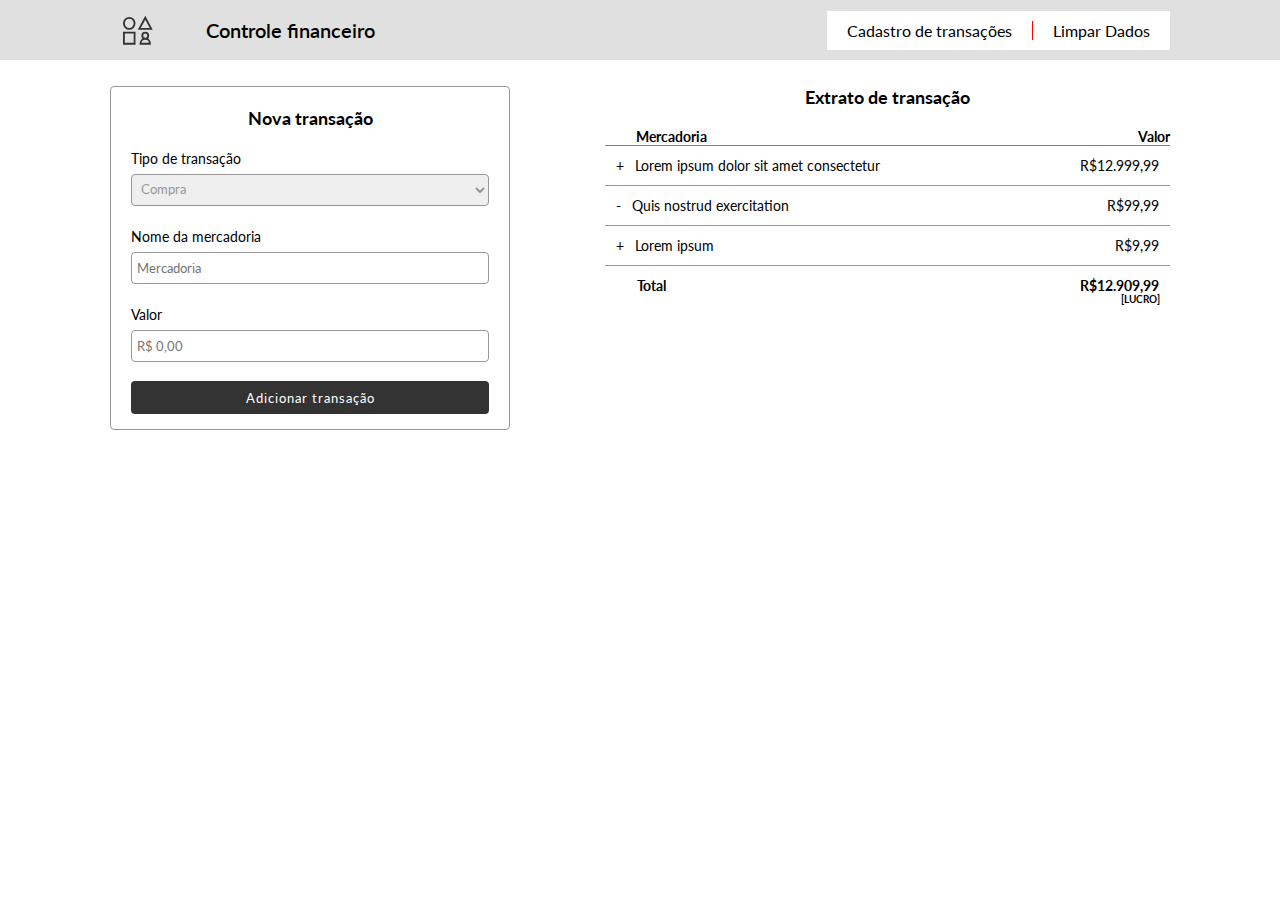
==== index.html @ 43320791 "subindo" ====
<!DOCTYPE html>
<html lang="pt-br">
  <head>
    <meta charset="UTF-8" />
    <meta http-equiv="X-UA-Compatible" content="IE=edge" />
    <meta name="viewport" content="width=device-width, initial-scale=1.0" />
    <link rel="preconnect" href="https://fonts.googleapis.com" />
    <link rel="preconnect" href="https://fonts.gstatic.com" crossorigin />
    <link
      href="https://fonts.googleapis.com/css2?family=Lato:wght@400;700&display=swap"
      rel="stylesheet"
    />
    <link rel="stylesheet" href="assets/css/style.css" />
    <title>WebApp</title>
  </head>
  <body>
    <header>
      <nav>
        <img
          class="img-logo"
          src="assets/icons/logo.svg"
          alt="logo da empresa"
        />
        <h2>Controle financeiro</h2>
        <ul class="menus">
          <li>Cadastro de transações</li>
          <li>Limpar Dados</li>
        </ul>
        <img class="img-menu" src="assets/icons/menu.svg" alt="icone do menu" />
      </nav>
    </header>

    <main>
      <section class="section section-left">
        <div>
          <form>
            <h2 class="title-form">Nova transação</h2>
            <div class="form form-buy">
              <label for="type">Tipo de transação</label>
              <select name="type" id="type">
                <option value="compra">Compra</option>
                <option value="venda">Venda</option>
              </select>
            </div>

            <div class="form form-buy-name">
              <label>Nome da mercadoria</label>
              <input type="text" placeholder="Mercadoria" />
            </div>

            <div class="form form-buy-price">
              <label>Valor</label>
              <input type="text" placeholder="R$ 0,00" />
            </div>
            <button>Adicionar transação</button>
          </form>
        </div>
        <hr />
      </section>

      <section class="section section-right">
        <div class="section-transactions">
          <h2>Extrato de transação</h2>
          <table border="1">
            <thead class="text-standard-bold">
              <tr>
                <th>Mercadoria</th>
                <th>Valor</th>
              </tr>
            </thead>
            <tbody class="text-standard">
              <tr>
                <td class="positive">Lorem ipsum dolor sit amet consectetur</td>
                <td>R$12.999,99</td>
              </tr>
              <tr>
                <td class="negative">Quis nostrud exercitation</td>
                <td>R$99,99</td>
              </tr>
              <tr>
                <td class="positive">Lorem ipsum</td>
                <td>R$9,99</td>
              </tr>
              <tr class="tr-total">
                <td class="space">Total</td>
                <td class="profit">R$12.909,99</td>
              </tr>
            </tbody>
          </table>
        </div>
      </section>
    </main>
  </body>
</html>
---- assets/css/style.css ----
* {
  margin: 0;
  padding: 0;
  box-sizing: border-box;
  list-style: none;
  font-family: Lato, sans-serif;
  outline: none;
}
header {
  background-color: #e0e0e0;
}

nav {
  display: flex;
  justify-content: space-between;
  align-items: center;

  height: 60px;
  font-size: 1rem;
}

.img-logo {
  width: 30px;
  margin-left: 3%;
}

nav h2 {
  font-size: 1.25rem;
  font-weight: 600;
}

.menus {
  display: none;
}

.img-menu {
  width: 24px;
  margin-right: 2%;
}

.section {
  max-width: 1100px;
  width: 95%;
  margin: 26px auto 0 auto;
}

.title-form {
  display: hidden;
}

.form {
  display: flex;
  flex-direction: column;
}

.form label {
  margin: 0 0 4px 0;
  font-size: 0.87rem;
  line-height: 1.37rem;
}

.form select,
.form input {
  height: 32px;
  border: 1px solid #979797;
  border-radius: 4px;
  padding: 5px;
  color: #979797;

  margin: 0 0 20px 0;
}

button {
  width: 100%;
  height: 33px;
  background-color: #333;
  color: #fff;
  border-radius: 4px;
  border: none;

  cursor: pointer;
}

hr {
  border: 1px solid #979797;
  margin-top: 28px;
}

.section-transactions {
  display: flex;
  flex-direction: column;
}

.section-transactions h2 {
  text-align: center;
  font-size: 1.12rem;
  font-weight: bold;
  margin-bottom: 20px;
}

table {
  border-collapse: collapse;
  width: 100%;
}

thead tr th {
  border-top: hidden;
  border-left: hidden;
  border-right: hidden;
}

thead tr th:first-child {
  text-align: left;
  padding-left: 31px;
}

tbody tr td {
  border-left: hidden;
  border-right: hidden;
  border-bottom: 1px solid #979797;

  padding: 11px;
}

tbody tr td:nth-child(2) {
  text-align: end;
}

tbody tr:last-child {
  border-bottom: hidden;
}

.text-standard-bold {
  font-size: 0.87rem;
}

.text-standard {
  font-size: 0.87rem;
}

.positive::before {
  content: '+';
  margin-right: 11px;
}

.negative::before {
  content: '-';
  margin-right: 11px;
}

.tr-total {
  font-weight: bold;
}

.space::before {
  content: ' ';
  margin-right: 21px;
}

.profit::after {
  content: '[LUCRO]';
  display: inline-block;
  font-size: 0.62rem;
}

@media (min-width: 768px) {
  form {
    height: 189px;
    display: flex;
    justify-content: space-between;
    position: relative;
    border: 1px solid #979797;
    border-radius: 4px;
    padding: 61px 20px 71px 20px;
  }

  .title-form {
    font-size: 1.12rem;
    margin-top: 20px;
    position: absolute;
    top: 0;
    left: 50%;
    transform: translateX(-50%);
  }

  .form:nth-child(even) {
    width: 150px;
  }

  .form:nth-child(3) {
    width: 348px;
  }

  button {
    width: 200px;
    height: 33px;
    margin: 20px;
    font-weight: 400;
    letter-spacing: 1px;
    position: absolute;
    bottom: 0;
    right: 0;
  }

  thead tr th:last-child {
    text-align: end;
  }

  .profit {
    position: relative;
  }

  .profit::after {
    content: '[LUCRO]';
    position: absolute;
    bottom: 0;
    right: 10px;
    font-size: 0.62rem;
  }
}

@media (min-width: 1024px) {
  .img-logo {
    margin-right: -380px;
  }
  nav .menus {
    display: flex;
    margin: 0 20px;
    background-color: #fff;
  }

  .menus li {
    margin: 10px 20px 10px 0;
  }

  .menus li:first-child {
    margin-left: 20px;
  }

  .menus li:first-child::after {
    content: '';
    border-right: 1px solid red;
    margin-left: 20px;
  }

  .img-menu {
    display: none;
  }

  main {
    display: flex;
    justify-content: space-around;
  }

  .section-left {
    margin-left: 20px;
  }

  .section-right {
    margin-right: 20px;
  }

  .section-transactions {
    width: 565px;
  }

  hr {
    display: none;
  }

  form {
    width: 400px;
    height: 344px;
    display: flex;
    flex-direction: column;
  }

  .form input,
  .form select {
    width: 358px;
    margin-bottom: 20px;
  }

  button {
    width: 358px;
    bottom: -5px;
  }
}

@media (min-width: 1100px) {
  nav,
  main {
    width: 1100px;
    margin: auto;
  }
}
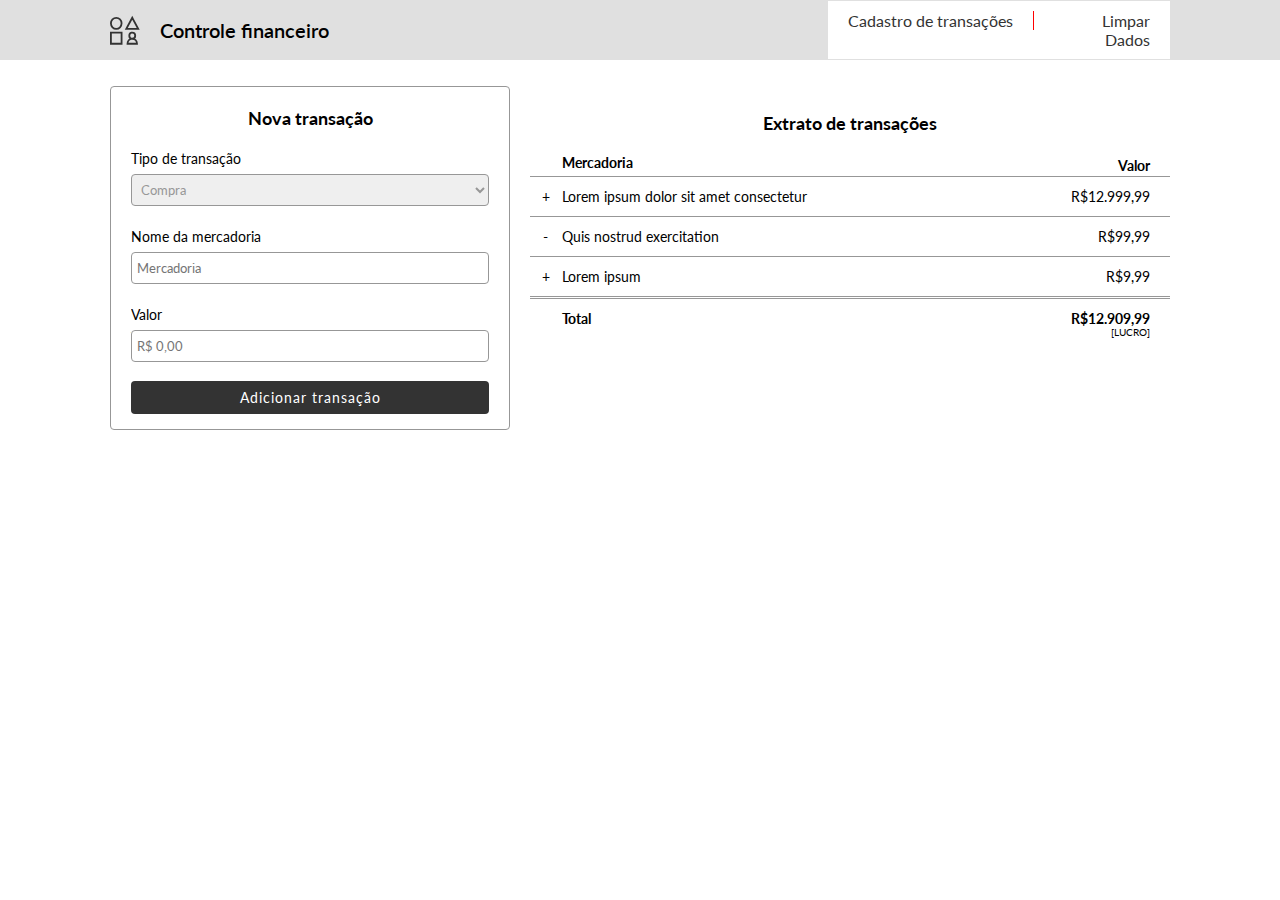
==== commit 4f7ab683: "teste" ====
--- a/index.html
+++ b/index.html
@@ -22,9 +22,10 @@
           alt="logo da empresa"
         />
         <h2>Controle financeiro</h2>
-        <ul class="menus">
-          <li>Cadastro de transações</li>
-          <li>Limpar Dados</li>
+        <ul class="menus menu-mobile">
+          <li><img class="close" src="assets/icons/close.svg" /></li>
+          <li><a href="#">Cadastro de transações</a></li>
+          <li><a href="#">Limpar Dados</a></li>
         </ul>
         <img class="img-menu" src="assets/icons/menu.svg" alt="icone do menu" />
       </nav>
@@ -33,7 +34,7 @@
     <main>
       <section class="section section-left">
         <div>
-          <form>
+          <form id="formMercadoria">
             <h2 class="title-form">Nova transação</h2>
             <div class="form form-buy">
               <label for="type">Tipo de transação</label>
@@ -44,15 +45,27 @@
             </div>
 
             <div class="form form-buy-name">
-              <label>Nome da mercadoria</label>
-              <input type="text" placeholder="Mercadoria" />
+              <label for="nomeMercadoria">Nome da mercadoria</label>
+              <input
+                id="nomeMercadoria"
+                type="text"
+                placeholder="Mercadoria"
+                minlength="3"
+                required
+              />
             </div>
 
             <div class="form form-buy-price">
-              <label>Valor</label>
-              <input type="text" placeholder="R$ 0,00" />
+              <label for="valor">Valor</label>
+              <input
+                id="valor"
+                type="text"
+                placeholder="R$ 0,00"
+                required
+                min="0.01"
+              />
             </div>
-            <button>Adicionar transação</button>
+            <input class="button" type="submit" value="Adicionar transação" />
           </form>
         </div>
         <hr />
@@ -60,35 +73,42 @@
 
       <section class="section section-right">
         <div class="section-transactions">
-          <h2>Extrato de transação</h2>
-          <table border="1">
-            <thead class="text-standard-bold">
+          <h2>Extrato de transações</h2>
+          <table>
+            <thead class="thead text-standard-bold">
               <tr>
+                <th></th>
                 <th>Mercadoria</th>
                 <th>Valor</th>
               </tr>
             </thead>
+
             <tbody class="text-standard">
               <tr>
+                <td>+</td>
                 <td class="positive">Lorem ipsum dolor sit amet consectetur</td>
                 <td>R$12.999,99</td>
               </tr>
               <tr>
+                <td>-</td>
                 <td class="negative">Quis nostrud exercitation</td>
                 <td>R$99,99</td>
               </tr>
               <tr>
+                <td>+</td>
                 <td class="positive">Lorem ipsum</td>
                 <td>R$9,99</td>
               </tr>
               <tr class="tr-total">
+                <td></td>
                 <td class="space">Total</td>
-                <td class="profit">R$12.909,99</td>
+                <td class="profit">R$12.909,99 <span>[LUCRO]</span></td>
               </tr>
             </tbody>
           </table>
         </div>
       </section>
     </main>
+    <script src="assets/js/index.js"></script>
   </body>
 </html>
--- a/assets/css/style.css
+++ b/assets/css/style.css
@@ -6,26 +6,26 @@
   font-family: Lato, sans-serif;
   outline: none;
 }
+
 header {
   background-color: #e0e0e0;
 }
 
 nav {
   display: flex;
-  justify-content: space-between;
   align-items: center;
-
   height: 60px;
-  font-size: 1rem;
 }
 
 .img-logo {
   width: 30px;
-  margin-left: 3%;
+  margin-left: 20px;
 }
 
 nav h2 {
-  font-size: 1.25rem;
+  width: 100%;
+  text-align: center;
+  font-size: 20px;
   font-weight: 600;
 }
 
@@ -33,19 +33,56 @@
   display: none;
 }
 
+.menu-mobile {
+  /* display: block; */
+  position: absolute;
+  width: 85%;
+  height: 100vh;
+  background-color: #333;
+  top: 0;
+  right: 0;
+  z-index: 5;
+}
+
+.menu-mobile li {
+  text-align: end;
+  padding: 5px 20px;
+  font-size: 16px;
+}
+
+.menu-mobile li:first-child {
+  margin: 20px 0 26px;
+  list-style: none;
+}
+
+.menu-mobile .close {
+  display: flex;
+  cursor: pointer;
+}
+
+.menu-mobile li a {
+  color: #fff;
+  text-decoration: none;
+}
+
+.menu-mobile li:hover:not(:first-child) {
+  cursor: pointer;
+  background-color: #c4c4c4;
+  color: #333;
+}
+
 .img-menu {
   width: 24px;
-  margin-right: 2%;
+  margin-right: 20px;
 }
 
 .section {
   max-width: 1100px;
-  width: 95%;
-  margin: 26px auto 0 auto;
+  margin: 26px 20px 0 20px;
 }
 
 .title-form {
-  display: hidden;
+  display: none;
 }
 
 .form {
@@ -54,9 +91,9 @@
 }
 
 .form label {
-  margin: 0 0 4px 0;
-  font-size: 0.87rem;
-  line-height: 1.37rem;
+  margin-bottom: 4px;
+  font-size: 14px;
+  line-height: 22px;
 }
 
 .form select,
@@ -67,14 +104,16 @@
   padding: 5px;
   color: #979797;
 
-  margin: 0 0 20px 0;
-}
-
-button {
+  margin-bottom: 20px;
+}
+
+.button {
   width: 100%;
   height: 33px;
   background-color: #333;
   color: #fff;
+  font-size: 14px;
+  font-weight: 400;
   border-radius: 4px;
   border: none;
 
@@ -93,77 +132,75 @@
 
 .section-transactions h2 {
   text-align: center;
-  font-size: 1.12rem;
+  font-size: 18px;
+  margin-bottom: 20px;
+}
+
+table {
+  width: 100%;
+  border-collapse: collapse;
+}
+
+th,
+td {
+  border-bottom: 1px solid #979797;
+}
+
+tr td:first-child {
+  padding: 0 11px 0 10px;
+}
+
+thead th:nth-child(2) {
+  text-align: left;
+  padding-bottom: 5px;
+}
+
+.text-standard,
+.text-standard-bold {
+  font-size: 14px;
+}
+
+tbody tr td {
+  padding: 11px 10px 11px 0;
+}
+
+tbody tr td:nth-child(1) {
+  text-align: center;
+}
+
+tbody tr td:nth-child(3) {
+  width: 30%;
+  text-align: end;
+}
+
+tbody tr:nth-child(4) {
+  border-bottom: hidden;
+  border-top: 3px double #979797;
+  vertical-align: top;
+}
+
+.positive {
+  width: 65%;
+}
+
+.tr-total {
+  width: 100%;
   font-weight: bold;
-  margin-bottom: 20px;
-}
-
-table {
-  border-collapse: collapse;
-  width: 100%;
-}
-
-thead tr th {
-  border-top: hidden;
-  border-left: hidden;
-  border-right: hidden;
-}
-
-thead tr th:first-child {
-  text-align: left;
-  padding-left: 31px;
-}
-
-tbody tr td {
-  border-left: hidden;
-  border-right: hidden;
-  border-bottom: 1px solid #979797;
-
-  padding: 11px;
-}
-
-tbody tr td:nth-child(2) {
-  text-align: end;
-}
-
-tbody tr:last-child {
-  border-bottom: hidden;
-}
-
-.text-standard-bold {
-  font-size: 0.87rem;
-}
-
-.text-standard {
-  font-size: 0.87rem;
-}
-
-.positive::before {
-  content: '+';
-  margin-right: 11px;
-}
-
-.negative::before {
-  content: '-';
-  margin-right: 11px;
-}
-
-.tr-total {
-  font-weight: bold;
-}
-
-.space::before {
-  content: ' ';
-  margin-right: 21px;
-}
-
-.profit::after {
-  content: '[LUCRO]';
-  display: inline-block;
-  font-size: 0.62rem;
+}
+
+.profit span {
+  font-size: 10px;
+  font-weight: 400;
+  position: absolute;
+  right: 30px;
+  bottom: 120px;
 }
 
 @media (min-width: 768px) {
+  .menu-mobile {
+    /* display: block; */
+    width: 33%;
+  }
   form {
     height: 189px;
     display: flex;
@@ -175,23 +212,23 @@
   }
 
   .title-form {
-    font-size: 1.12rem;
-    margin-top: 20px;
+    display: inline-block;
+    font-size: 18px;
     position: absolute;
-    top: 0;
+    top: 20px;
     left: 50%;
     transform: translateX(-50%);
   }
 
   .form:nth-child(even) {
-    width: 150px;
+    width: 22%;
   }
 
   .form:nth-child(3) {
-    width: 348px;
-  }
-
-  button {
+    width: 50%;
+  }
+
+  .button {
     width: 200px;
     height: 33px;
     margin: 20px;
@@ -202,29 +239,49 @@
     right: 0;
   }
 
+  hr {
+    display: none;
+  }
+
   thead tr th:last-child {
     text-align: end;
+    padding-right: 20px;
+  }
+
+  tbody tr td {
+    padding-right: 20px;
   }
 
   .profit {
     position: relative;
   }
 
-  .profit::after {
-    content: '[LUCRO]';
-    position: absolute;
+  .profit span {
+    right: 20px;
     bottom: 0;
-    right: 10px;
-    font-size: 0.62rem;
   }
 }
 
 @media (min-width: 1024px) {
-  .img-logo {
-    margin-right: -380px;
-  }
+  nav h2 {
+    text-align: left;
+    margin-left: 20px;
+  }
+
+  .menu-mobile {
+    position: initial;
+    width: initial;
+    height: initial;
+  }
+
+  .menu-mobile li {
+    padding: initial;
+  }
+
   nav .menus {
     display: flex;
+    justify-content: flex-end;
+    min-width: 342px;
     margin: 0 20px;
     background-color: #fff;
   }
@@ -233,23 +290,34 @@
     margin: 10px 20px 10px 0;
   }
 
+  .menus li a {
+    color: #333;
+  }
+
   .menus li:first-child {
+    display: none;
+  }
+
+  .menus li:nth-child(2) {
     margin-left: 20px;
   }
 
-  .menus li:first-child::after {
+  .menus li:nth-child(2)::after {
     content: '';
     border-right: 1px solid red;
     margin-left: 20px;
   }
-
   .img-menu {
     display: none;
   }
 
   main {
     display: flex;
-    justify-content: space-around;
+    justify-content: space-between;
+  }
+
+  .section {
+    margin: 26px 0;
   }
 
   .section-left {
@@ -257,11 +325,8 @@
   }
 
   .section-right {
-    margin-right: 20px;
-  }
-
-  .section-transactions {
-    width: 565px;
+    width: 100%;
+    padding: 26px 20px;
   }
 
   hr {
@@ -281,7 +346,11 @@
     margin-bottom: 20px;
   }
 
-  button {
+  .form label {
+    width: 130px;
+  }
+
+  .button {
     width: 358px;
     bottom: -5px;
   }
@@ -290,7 +359,7 @@
 @media (min-width: 1100px) {
   nav,
   main {
-    width: 1100px;
+    max-width: 1100px;
     margin: auto;
   }
 }
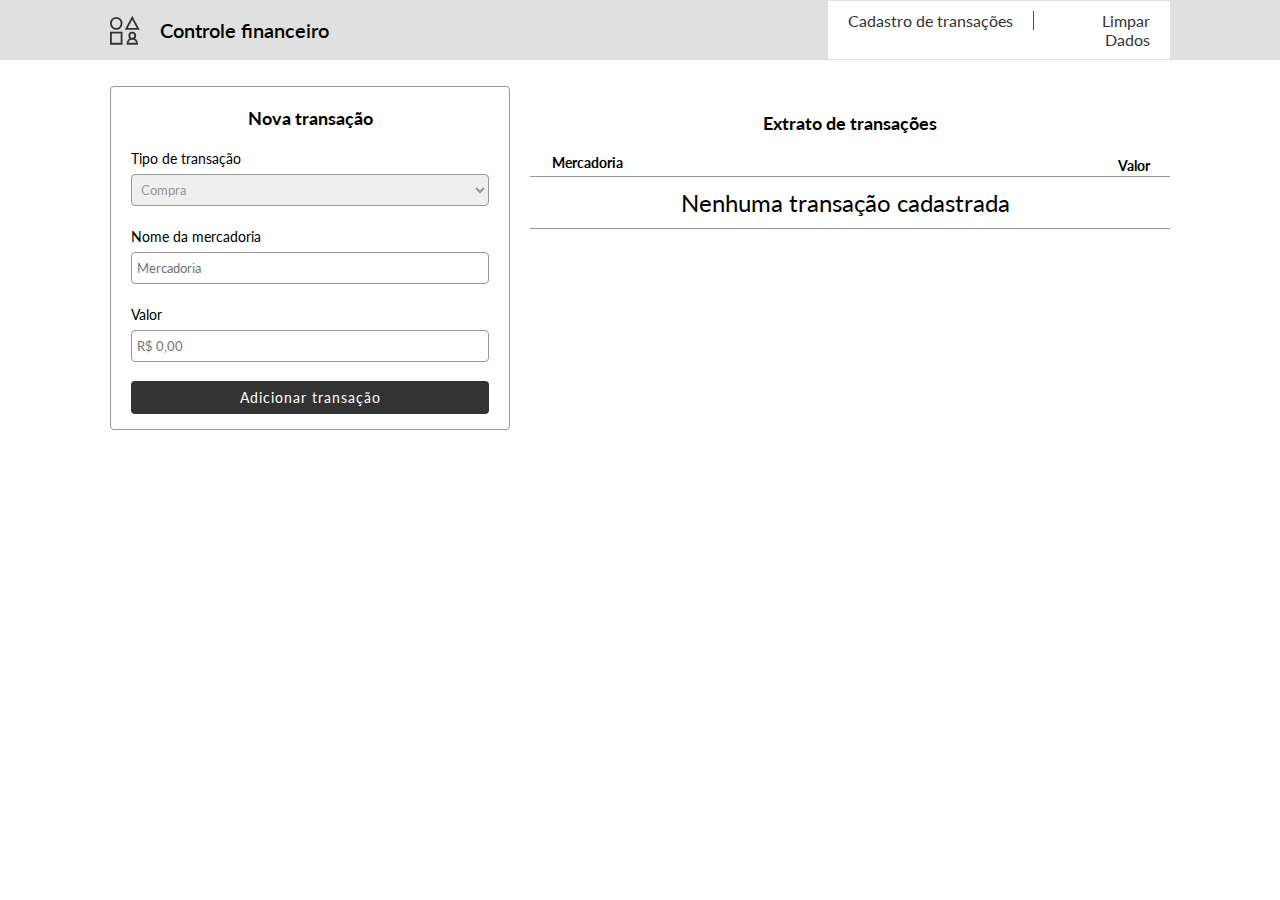
==== commit 499efe44: "subindo" ====
--- a/index.html
+++ b/index.html
@@ -23,9 +23,17 @@
         />
         <h2>Controle financeiro</h2>
         <ul class="menus menu-mobile">
-          <li><img class="close" src="assets/icons/close.svg" /></li>
-          <li><a href="#">Cadastro de transações</a></li>
-          <li><a href="#">Limpar Dados</a></li>
+          <li>
+            <img class="close" src="assets/icons/close.svg" />
+          </li>
+          <li>
+            <a class="cadastro_transacao" href="javascript:void(0)"
+              >Cadastro de transações</a
+            >
+          </li>
+          <li>
+            <a class="limpa_dados" href="javascript:void(0)">Limpar Dados</a>
+          </li>
         </ul>
         <img class="img-menu" src="assets/icons/menu.svg" alt="icone do menu" />
       </nav>
@@ -77,34 +85,14 @@
           <table>
             <thead class="thead text-standard-bold">
               <tr>
-                <th></th>
-                <th>Mercadoria</th>
-                <th>Valor</th>
+                <th class="th_mercadoria">Mercadoria</th>
+                <th class="th_valor">Valor</th>
               </tr>
             </thead>
 
-            <tbody class="text-standard">
-              <tr>
-                <td>+</td>
-                <td class="positive">Lorem ipsum dolor sit amet consectetur</td>
-                <td>R$12.999,99</td>
-              </tr>
-              <tr>
-                <td>-</td>
-                <td class="negative">Quis nostrud exercitation</td>
-                <td>R$99,99</td>
-              </tr>
-              <tr>
-                <td>+</td>
-                <td class="positive">Lorem ipsum</td>
-                <td>R$9,99</td>
-              </tr>
-              <tr class="tr-total">
-                <td></td>
-                <td class="space">Total</td>
-                <td class="profit">R$12.909,99 <span>[LUCRO]</span></td>
-              </tr>
-            </tbody>
+            <tbody class="listaLinha text-standard"></tbody>
+
+            <tfoot class="footer text-standard"></tfoot>
           </table>
         </div>
       </section>
--- a/assets/css/style.css
+++ b/assets/css/style.css
@@ -34,7 +34,6 @@
 }
 
 .menu-mobile {
-  /* display: block; */
   position: absolute;
   width: 85%;
   height: 100vh;
@@ -44,10 +43,15 @@
   z-index: 5;
 }
 
+.ativo {
+  display: block;
+}
+
 .menu-mobile li {
   text-align: end;
   padding: 5px 20px;
   font-size: 16px;
+  transition: all 300ms;
 }
 
 .menu-mobile li:first-child {
@@ -116,8 +120,12 @@
   font-weight: 400;
   border-radius: 4px;
   border: none;
-
+  transition: all 300ms;
+}
+
+.button:hover {
   cursor: pointer;
+  filter: brightness(1.5);
 }
 
 hr {
@@ -146,12 +154,9 @@
   border-bottom: 1px solid #979797;
 }
 
-tr td:first-child {
-  padding: 0 11px 0 10px;
-}
-
-thead th:nth-child(2) {
+.th_mercadoria {
   text-align: left;
+  padding-left: 22px;
   padding-bottom: 5px;
 }
 
@@ -161,19 +166,24 @@
 }
 
 tbody tr td {
-  padding: 11px 10px 11px 0;
-}
-
-tbody tr td:nth-child(1) {
-  text-align: center;
-}
-
-tbody tr td:nth-child(3) {
+  padding: 11px 10px 11px 10px;
+}
+tfoot tr td {
+  padding: 11px 10px 11px 22px;
+}
+
+tbody tr td:first-child,
+tfoot tr td:first-child {
+  display: none;
+}
+
+tbody tr td:nth-child(3),
+tfoot tr td:nth-child(3) {
   width: 30%;
   text-align: end;
 }
 
-tbody tr:nth-child(4) {
+tfoot tr:nth-child(1) {
   border-bottom: hidden;
   border-top: 3px double #979797;
   vertical-align: top;
@@ -183,17 +193,31 @@
   width: 65%;
 }
 
+.positive span {
+  padding-left: 8px;
+}
+
 .tr-total {
   width: 100%;
   font-weight: bold;
+}
+
+.noConteudo {
+  width: 100%;
+  text-align: center;
+  font-size: 24px;
+}
+
+.profit {
+  position: relative;
 }
 
 .profit span {
   font-size: 10px;
   font-weight: 400;
   position: absolute;
-  right: 30px;
-  bottom: 120px;
+  right: 10px;
+  bottom: 0;
 }
 
 @media (min-width: 768px) {
@@ -248,7 +272,8 @@
     padding-right: 20px;
   }
 
-  tbody tr td {
+  tbody tr td,
+  tfoot tr td {
     padding-right: 20px;
   }
 
@@ -286,12 +311,21 @@
     background-color: #fff;
   }
 
+  nav .menus.menu-mobile li:hover {
+    background-color: inherit;
+  }
+
   .menus li {
     margin: 10px 20px 10px 0;
   }
 
   .menus li a {
     color: #333;
+    transition: all 300ms;
+  }
+
+  .menus li a:hover {
+    color: red;
   }
 
   .menus li:first-child {
